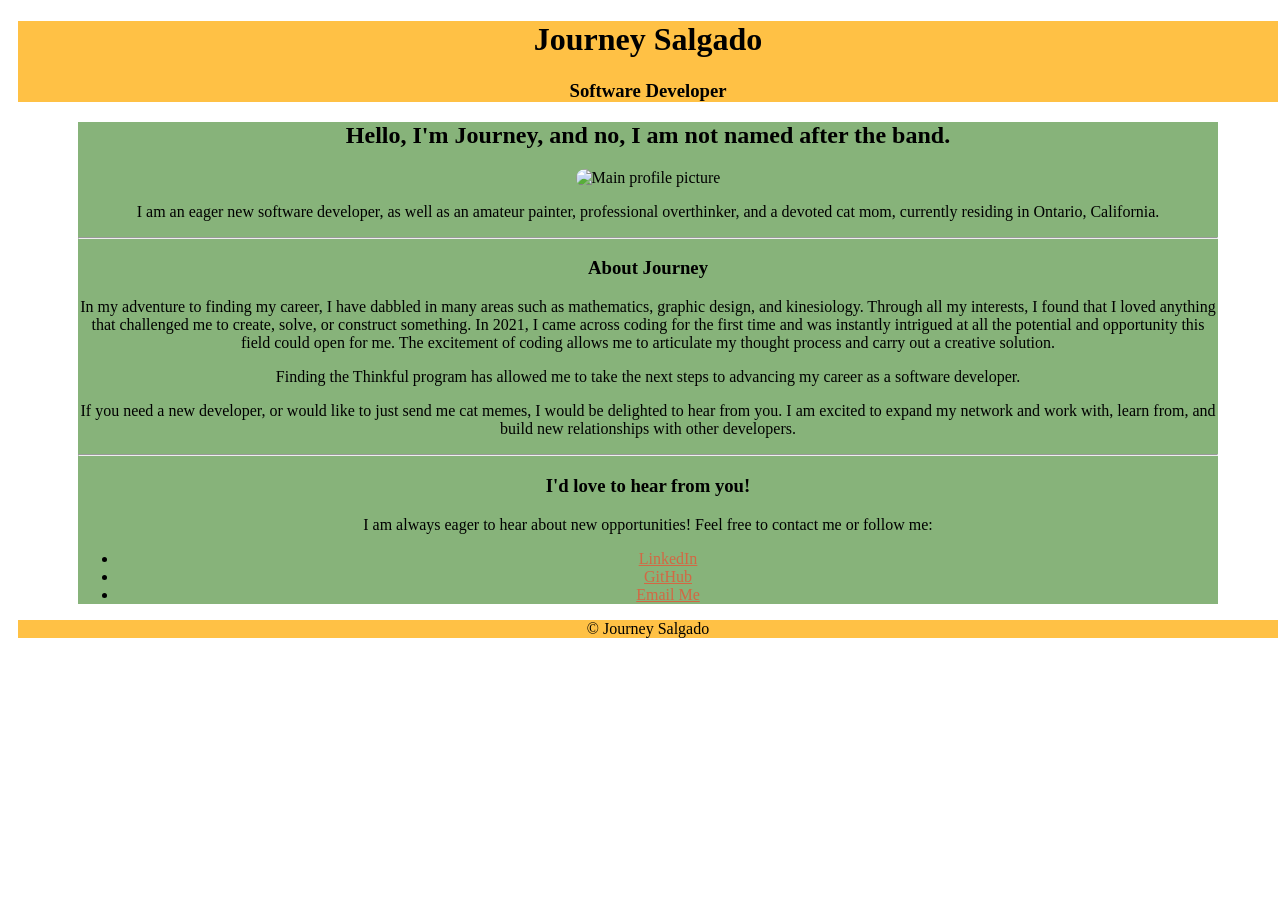
==== index.html @ e78d8145 "portfolio update" ====
<!DOCTYPE html>
<html>

<head>
  <meta charset="utf-8">
  <meta name="viewport" content="width=device-width">
  <title>Hello, I'm Journey</title>
  <link href="https://yarn.pm/normalize.css" rel="stylesheet" type="text/css" />
  <link href="style.css" rel="stylesheet" type="text/css" />
</head>

<body>
  <header>
    <div>
    <h1>Journey Salgado</h1>
    <h3>Software Developer</h3>
    </div>
  </header>

<main>
  <div>
  <h2> Hello, I'm Journey, and no, I am not named after the band. </h2>
  <!-- image1: me with cats, image2: me, image3: painting -->
  <img src="profile-main.jpg" width="450" alt="Main profile picture">

  <article>
    
    <p>I am an eager new software developer, as well as an amateur painter, professional overthinker, and a devoted cat mom, currently residing in Ontario, California.</p>

    <hr>
    
    <h3>About Journey</h3>
    <p> In my adventure to finding my career, I have dabbled in many areas such as mathematics, graphic design, and kinesiology. Through all my interests, I found that I loved anything that challenged me to create, solve, or construct something. In 2021, I came across coding for the first time and was instantly intrigued at all the potential and opportunity this field could open for me.  The excitement of coding allows me to articulate my thought process and carry out a creative solution.

<p>Finding the Thinkful program has allowed me to take the next steps to advancing my career as a software developer.</p>

<p>If you need a new developer, or would like to just send me cat memes, I would be delighted to hear from you. I am excited to expand my network and work with, learn from, and build new relationships with other developers. </p>

  </article>

  <hr>

  <article>
    <!-- include contact header, 'Feel free to contact me in the following ways', ordered list: links to linkedin and github -->
    <h3>I'd love to hear from you!</h3>
    <p> I am always eager to hear about new opportunities! Feel free to contact me or follow me: </p>
    <ul> <!-- insert links -->
      <li> <a href="https://www.linkedin.com/in/journey-salgado-b5064a183/">LinkedIn</a></li>
      <li> <a href="https://github.com/jsoleh7">GitHub</a></li>
      <li> <a href="mailto:jsoleh7@gmail.com">Email Me</a></li>
    </ul>
  </article>

  </div>
</main>

<footer>
  <p>© Journey Salgado</p>
</footer>

  
  <script src="script.js"></script>

 <!--
  This script places a badge on your repl's full-browser view back to your repl's cover
  page. Try various colors for the theme: dark, light, red, orange, yellow, lime, green,
  teal, blue, blurple, magenta, pink!
  -->
  <script src="https://replit.com/public/js/replit-badge.js" theme="teal" defer></script> 
</body>

</html>
---- style.css ----
html, body {
  height: 100%;
  width: 100%;
}



header, footer {
  text-align: center;
  margin: 10px;
  background-color: #ffc145;
}

main div {
  text-align: center;
  margin: 5px 70px;
  background-color: #87b37a;
}


img {
  border-radius: 20px;
}

a:link {color: #D26844} 
a:visited {color: #CF5C36}
a:hover {color: #AE5457}
a:active {color: #79B3B1}
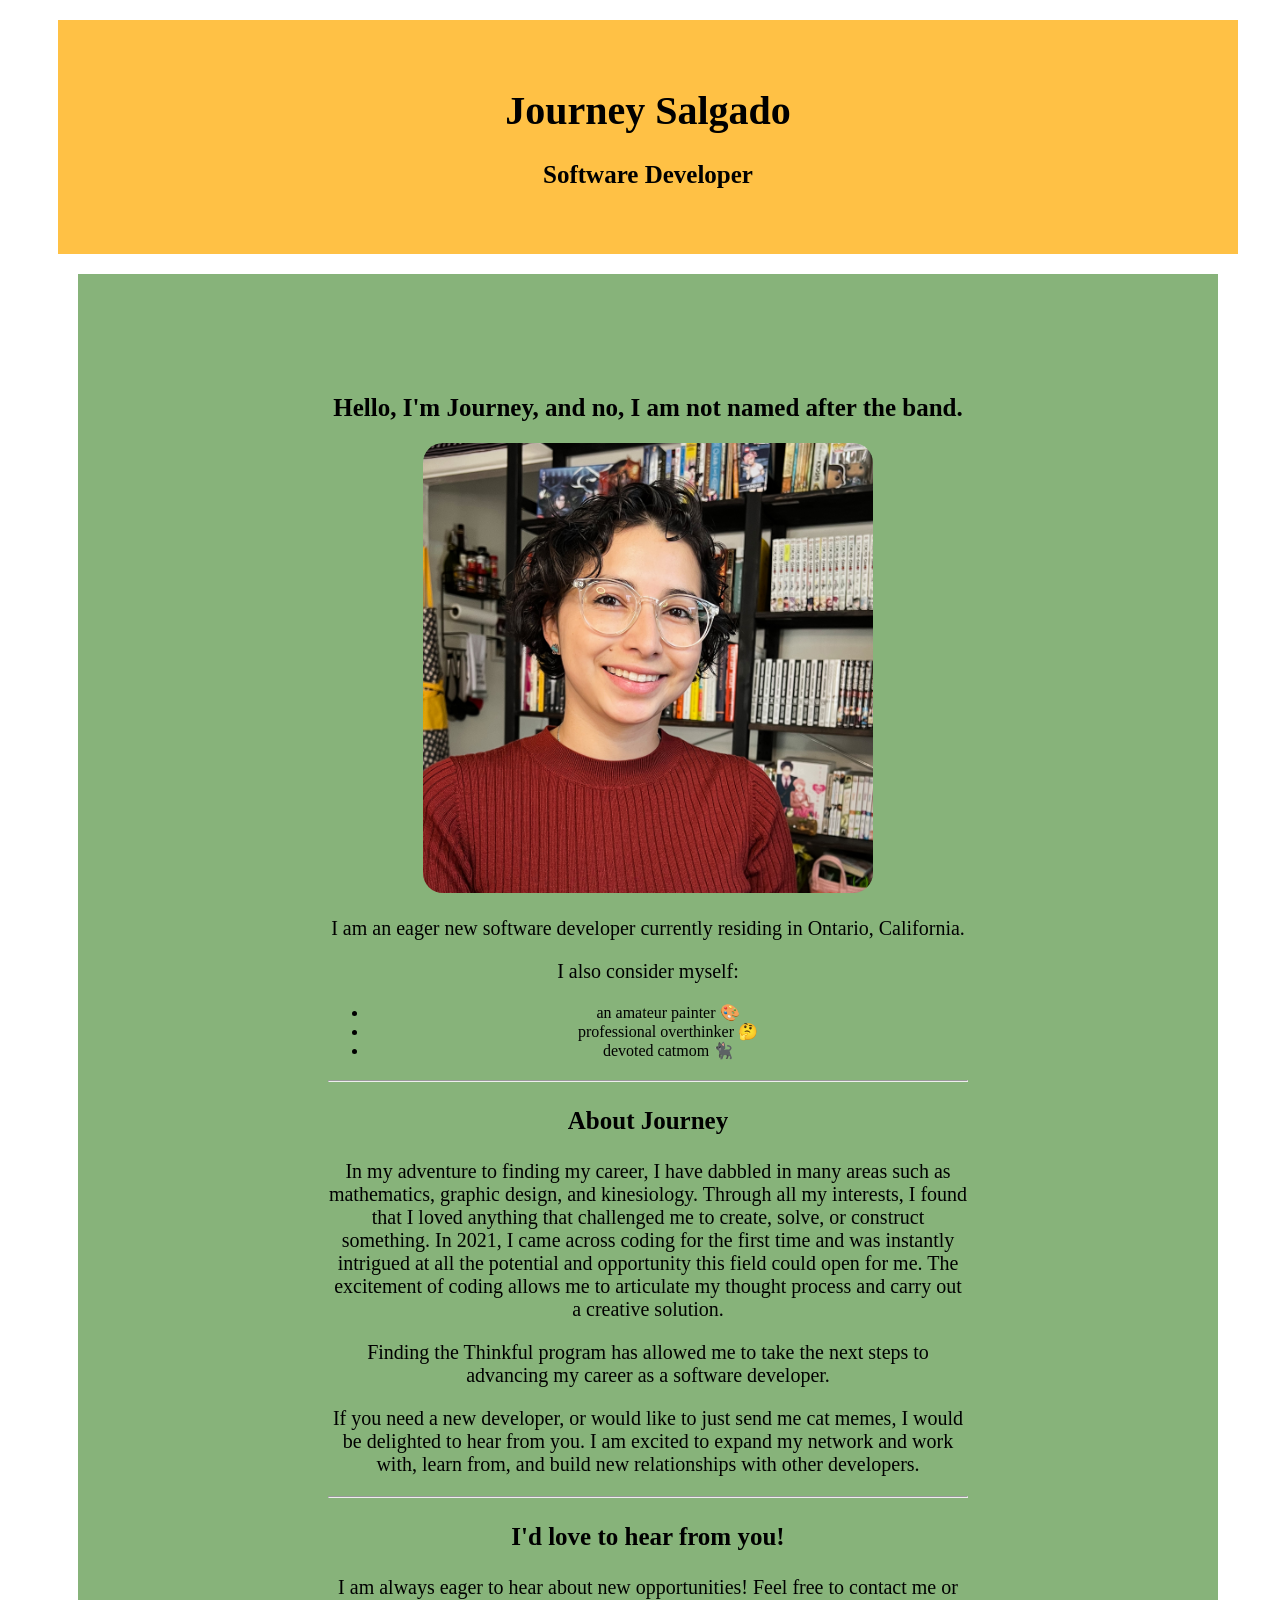
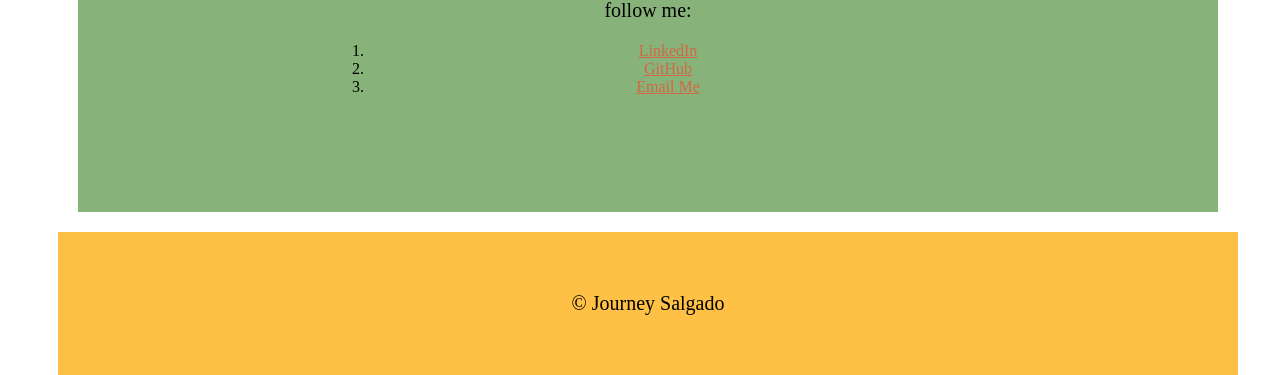
==== commit 5c891d80: "portfolio update to fix padding and margins" ====
--- a/index.html
+++ b/index.html
@@ -25,12 +25,21 @@
 
   <article>
     
-    <p>I am an eager new software developer, as well as an amateur painter, professional overthinker, and a devoted cat mom, currently residing in Ontario, California.</p>
+    <p>I am an eager new software developer currently residing in Ontario, California.</p>
+
+    <p>I also consider myself:</p>
+    <p> 
+      <ul>
+      <li>an amateur painter 🎨</li>
+      <li>professional overthinker 🤔</li>
+      <li>devoted catmom 🐈‍⬛</li>
+    </ul>
+  </p>
 
     <hr>
     
     <h3>About Journey</h3>
-    <p> In my adventure to finding my career, I have dabbled in many areas such as mathematics, graphic design, and kinesiology. Through all my interests, I found that I loved anything that challenged me to create, solve, or construct something. In 2021, I came across coding for the first time and was instantly intrigued at all the potential and opportunity this field could open for me.  The excitement of coding allows me to articulate my thought process and carry out a creative solution.
+    <p> In my adventure to finding my career, I have dabbled in many areas such as mathematics, graphic design, and kinesiology. Through all my interests, I found that I loved anything that challenged me to create, solve, or construct something. In 2021, I came across coding for the first time and was instantly intrigued at all the potential and opportunity this field could open for me.  The excitement of coding allows me to articulate my thought process and carry out a creative solution. </p>
 
 <p>Finding the Thinkful program has allowed me to take the next steps to advancing my career as a software developer.</p>
 
@@ -44,11 +53,11 @@
     <!-- include contact header, 'Feel free to contact me in the following ways', ordered list: links to linkedin and github -->
     <h3>I'd love to hear from you!</h3>
     <p> I am always eager to hear about new opportunities! Feel free to contact me or follow me: </p>
-    <ul> <!-- insert links -->
+    <ol> <!-- insert links -->
       <li> <a href="https://www.linkedin.com/in/journey-salgado-b5064a183/">LinkedIn</a></li>
       <li> <a href="https://github.com/jsoleh7">GitHub</a></li>
       <li> <a href="mailto:jsoleh7@gmail.com">Email Me</a></li>
-    </ul>
+    </ol>
   </article>
 
   </div>
@@ -61,12 +70,7 @@
   
   <script src="script.js"></script>
 
- <!--
-  This script places a badge on your repl's full-browser view back to your repl's cover
-  page. Try various colors for the theme: dark, light, red, orange, yellow, lime, green,
-  teal, blue, blurple, magenta, pink!
-  -->
-  <script src="https://replit.com/public/js/replit-badge.js" theme="teal" defer></script> 
+ 
 </body>
 
 </html>
--- a/style.css
+++ b/style.css
@@ -3,20 +3,36 @@
   width: 100%;
 }
 
+h1 {
+  font-size: 40px;
+}
 
+h2 {
+  font-size: 25px;
+}
 
+h3 {
+  font-size: 25px;
+}
 header, footer {
+  padding:40px 100px 40px 100px;
   text-align: center;
-  margin: 10px;
+  margin: 20px 50px 20px 50px;
   background-color: #ffc145;
+  font-family: Cambria, Cochin, Georgia, Times, 'Times New Roman', serif ;
 }
 
 main div {
+  padding: 100px 250px;
   text-align: center;
   margin: 5px 70px;
   background-color: #87b37a;
+  font-family: Cambria, Cochin, Georgia, Times, 'Times New Roman', serif;
 }
 
+p {
+  font-size: 20px;
+}
 
 img {
   border-radius: 20px;
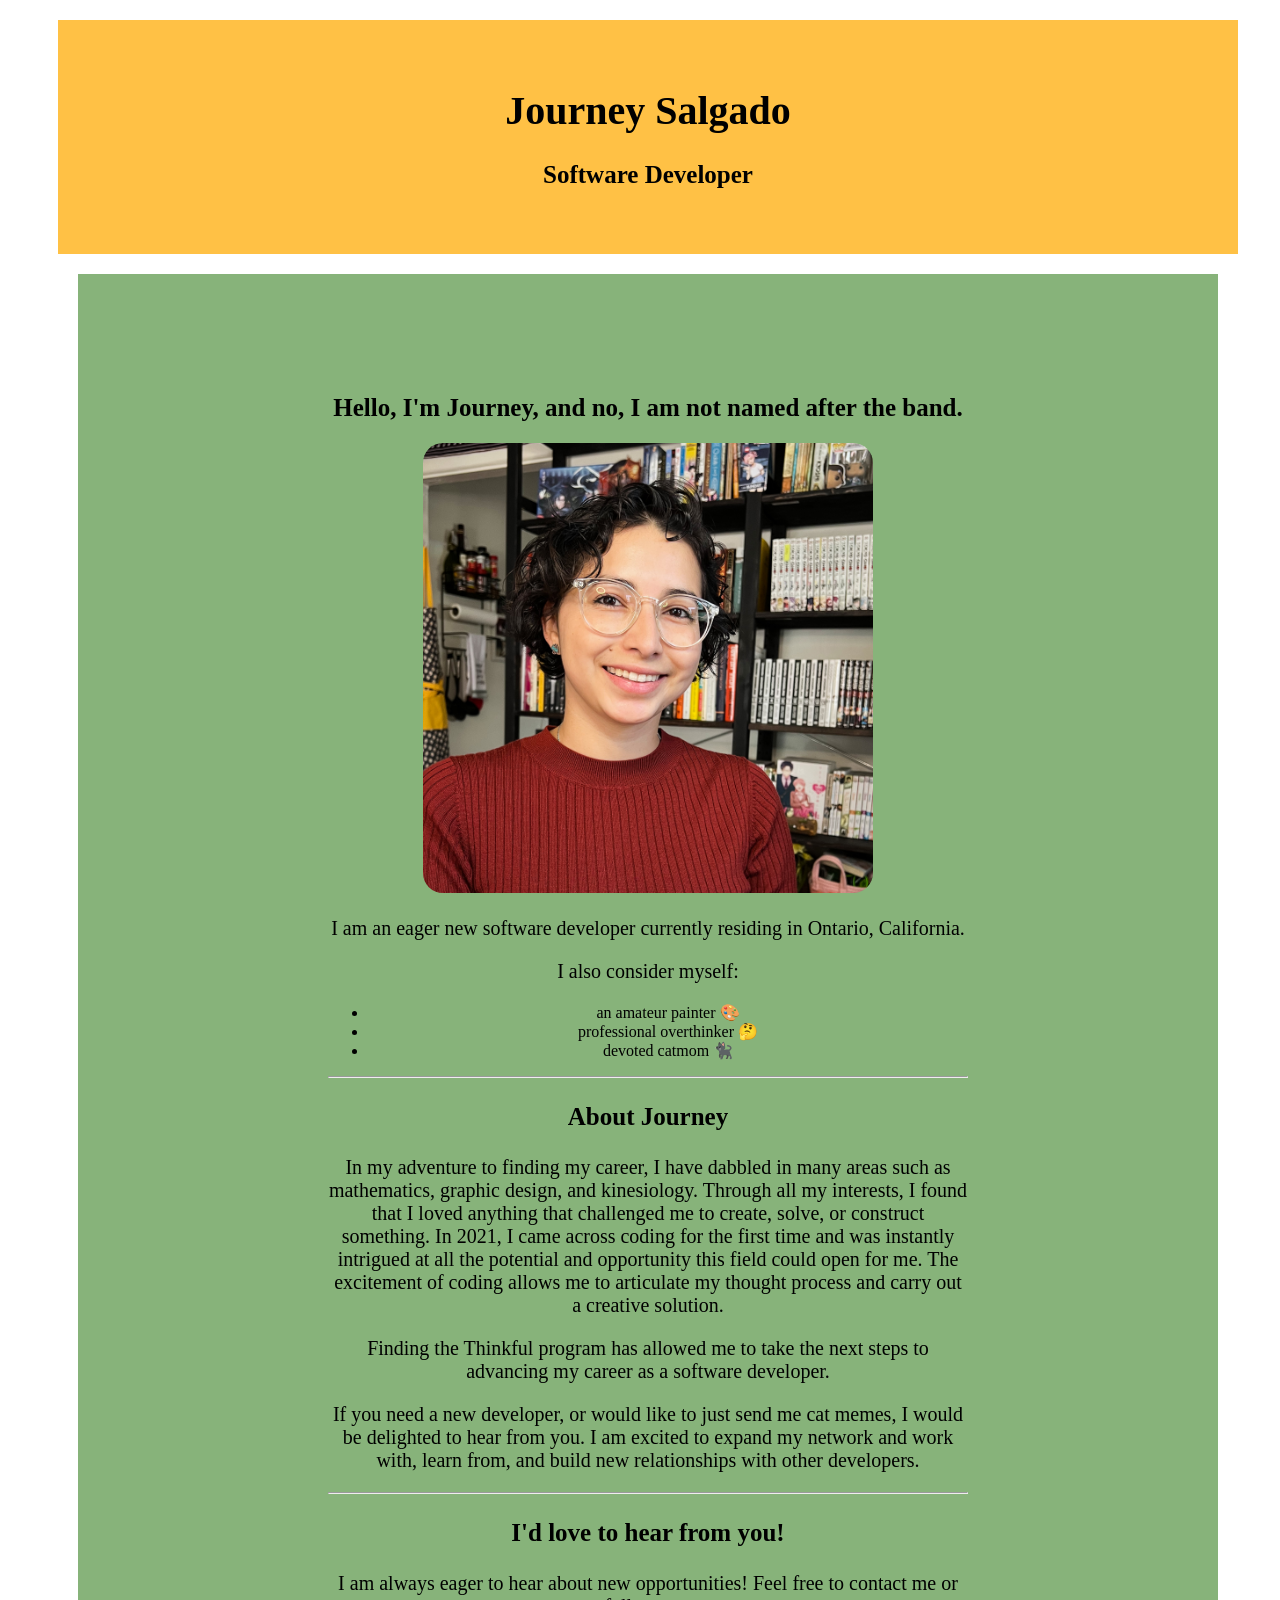
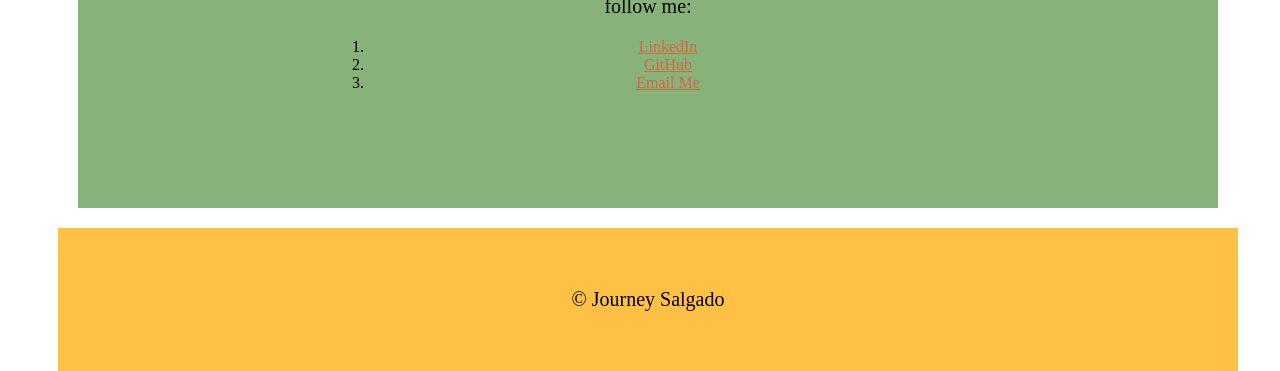
==== commit 5a0e3b33: "portfolio update, fixed ul element" ====
--- a/index.html
+++ b/index.html
@@ -28,13 +28,13 @@
     <p>I am an eager new software developer currently residing in Ontario, California.</p>
 
     <p>I also consider myself:</p>
-    <p> 
+    
       <ul>
       <li>an amateur painter 🎨</li>
       <li>professional overthinker 🤔</li>
       <li>devoted catmom 🐈‍⬛</li>
-    </ul>
-  </p>
+      </ul>
+    
 
     <hr>
     
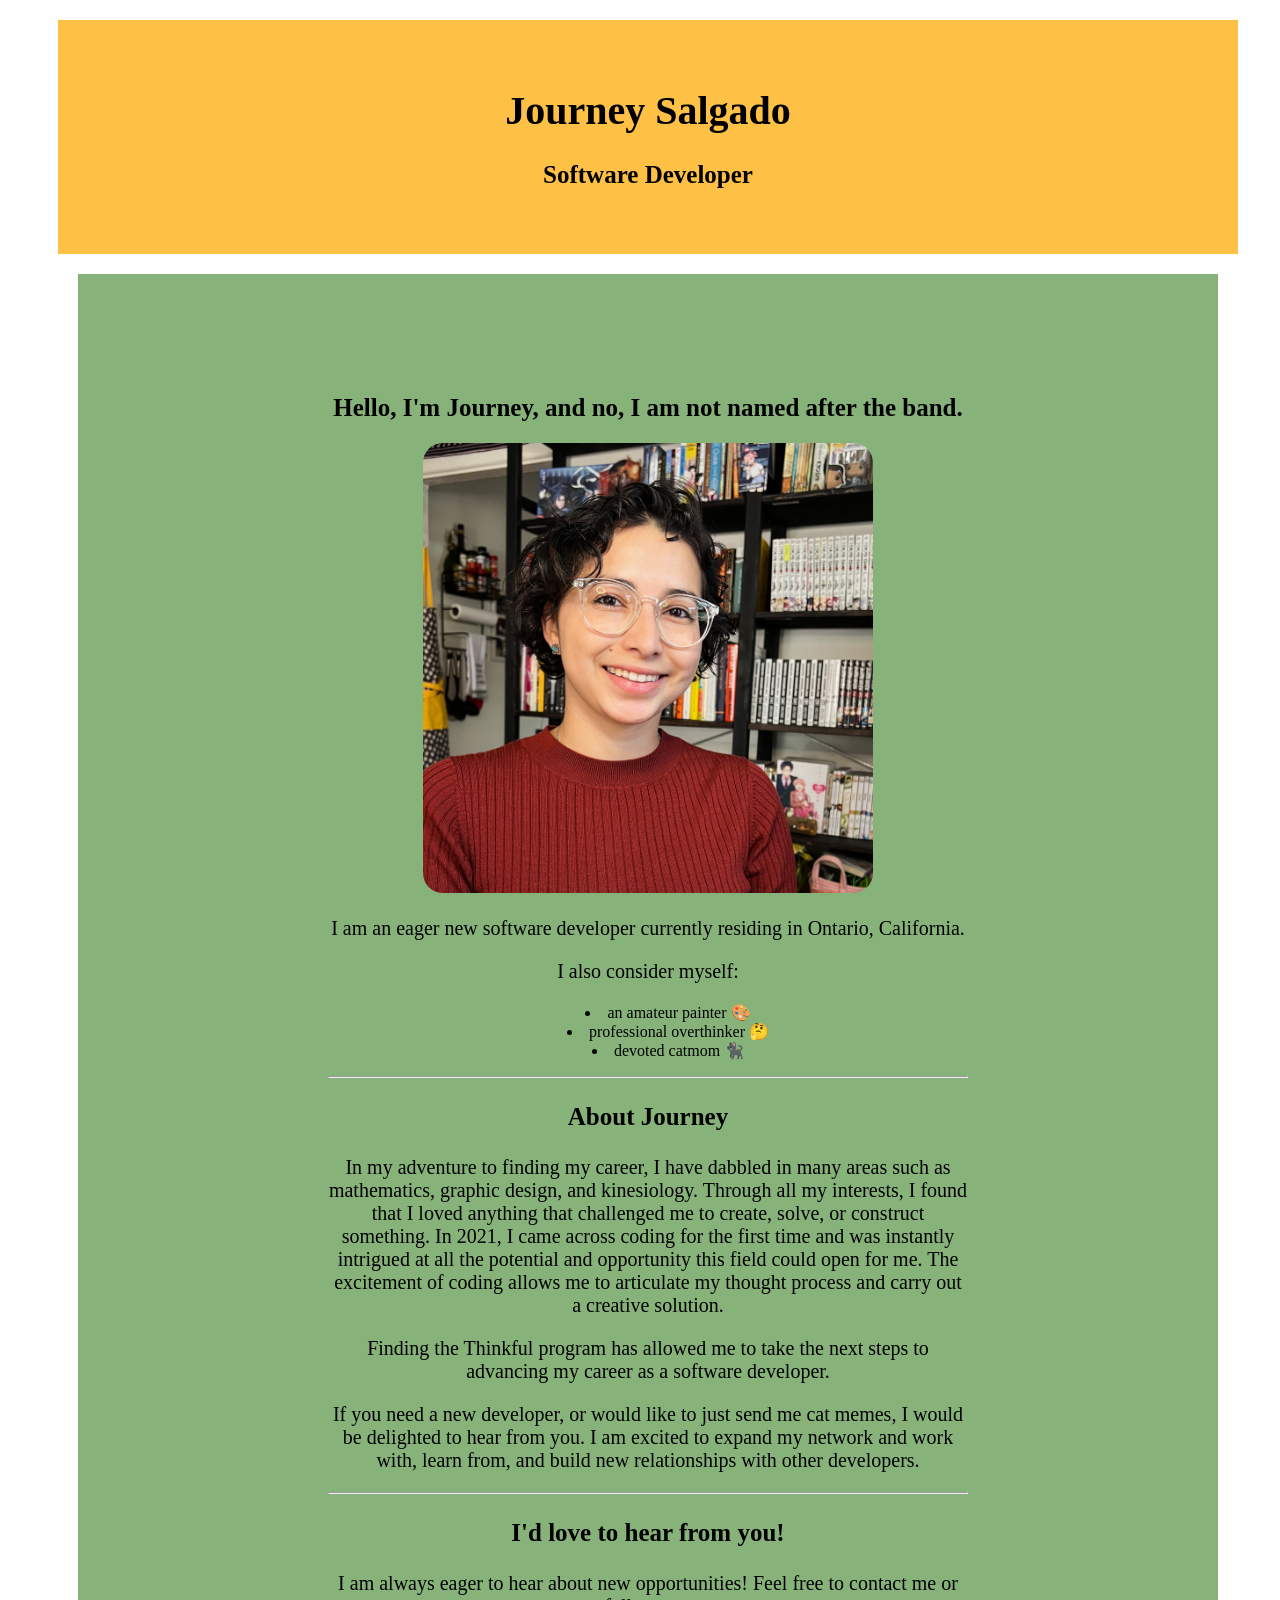
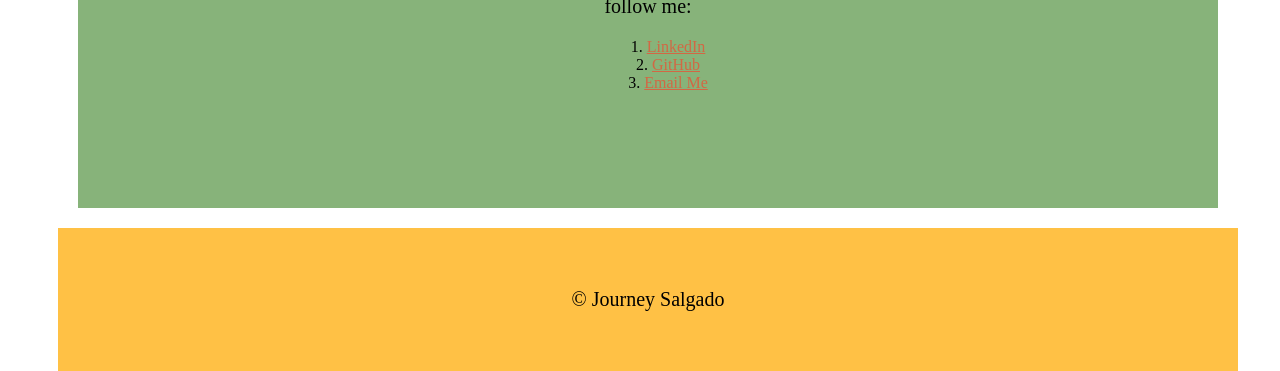
==== commit 63bc2c2c: "fixed ul and ol tags to be aligned properly" ====
--- a/index.html
+++ b/index.html
@@ -1,5 +1,5 @@
 <!DOCTYPE html>
-<html>
+<html lang="en">
 
 <head>
   <meta charset="utf-8">
@@ -29,7 +29,7 @@
 
     <p>I also consider myself:</p>
     
-      <ul>
+      <ul class="center">
       <li>an amateur painter 🎨</li>
       <li>professional overthinker 🤔</li>
       <li>devoted catmom 🐈‍⬛</li>
@@ -53,7 +53,7 @@
     <!-- include contact header, 'Feel free to contact me in the following ways', ordered list: links to linkedin and github -->
     <h3>I'd love to hear from you!</h3>
     <p> I am always eager to hear about new opportunities! Feel free to contact me or follow me: </p>
-    <ol> <!-- insert links -->
+    <ol class="center"> <!-- insert links -->
       <li> <a href="https://www.linkedin.com/in/journey-salgado-b5064a183/">LinkedIn</a></li>
       <li> <a href="https://github.com/jsoleh7">GitHub</a></li>
       <li> <a href="mailto:jsoleh7@gmail.com">Email Me</a></li>
--- a/style.css
+++ b/style.css
@@ -38,6 +38,11 @@
   border-radius: 20px;
 }
 
+.center {
+  text-align: center;
+  list-style-position: inside;
+}
+
 a:link {color: #D26844} 
 a:visited {color: #CF5C36}
 a:hover {color: #AE5457}
